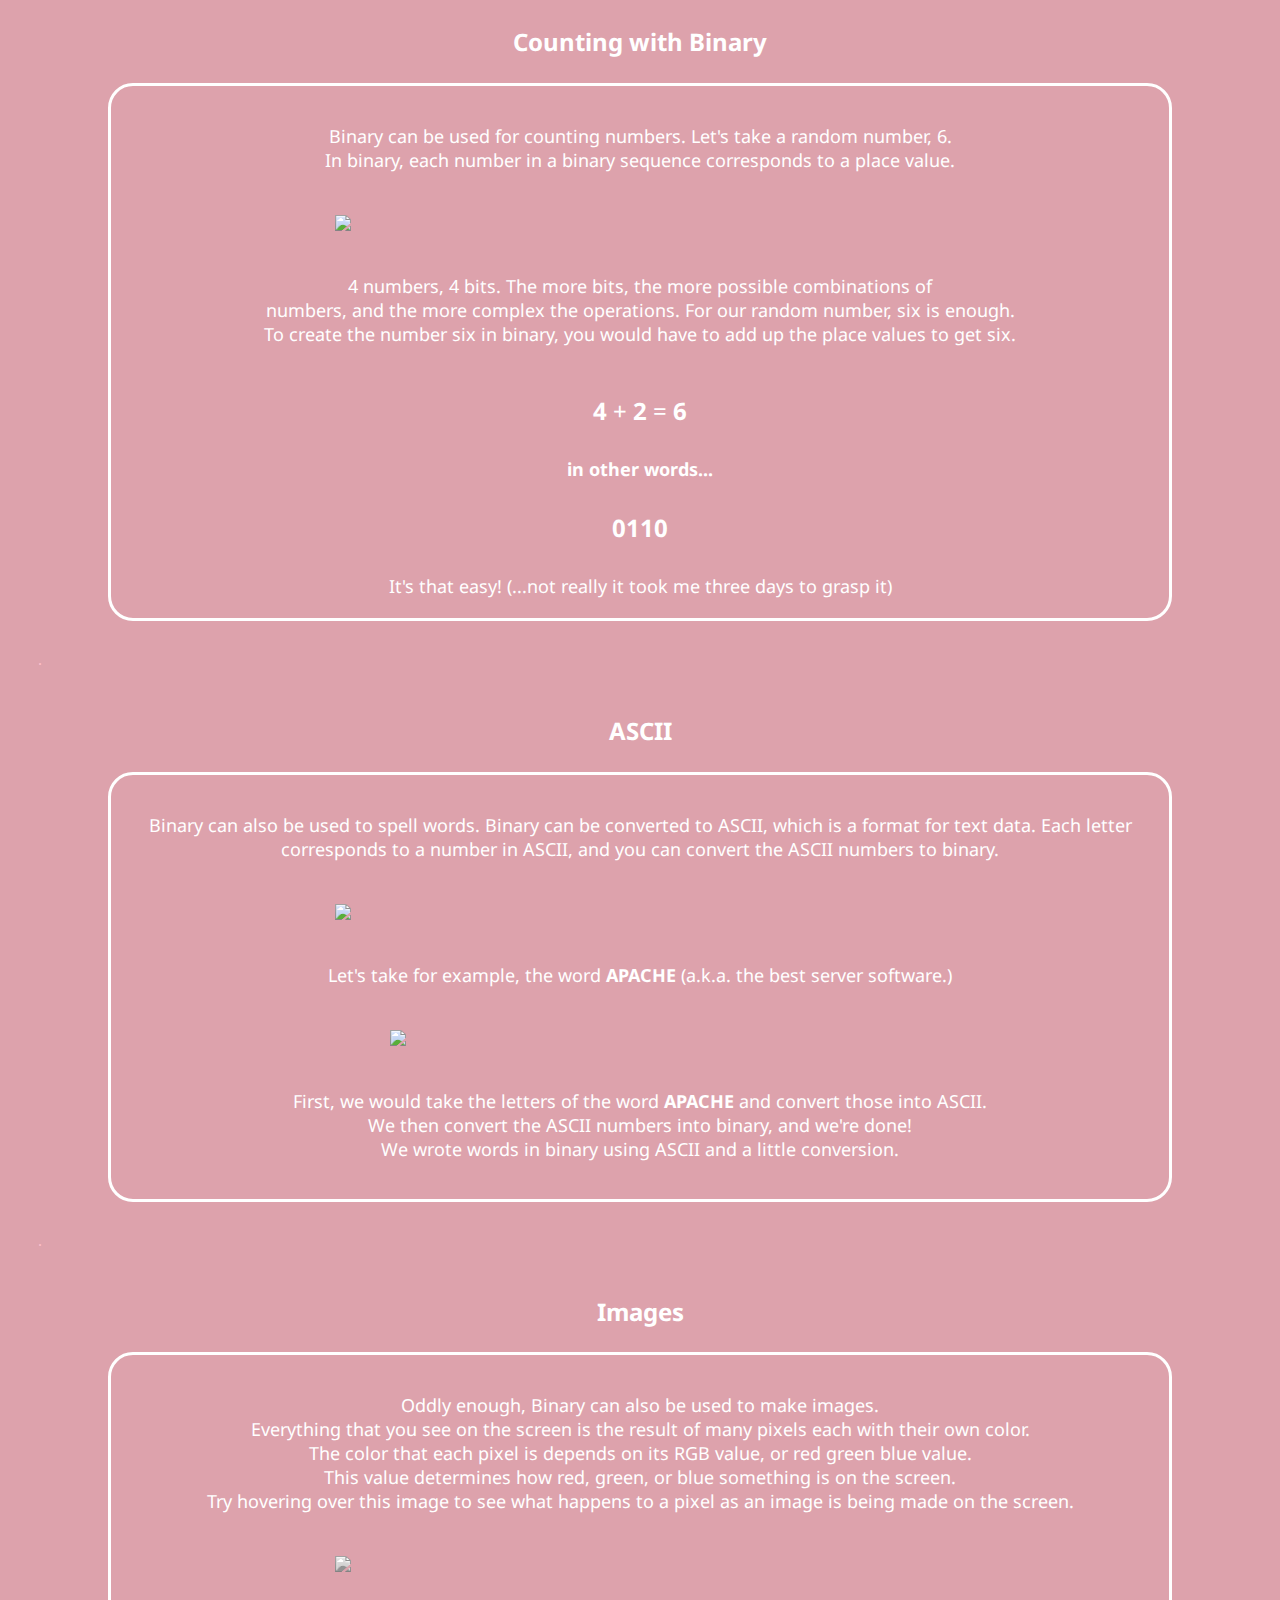
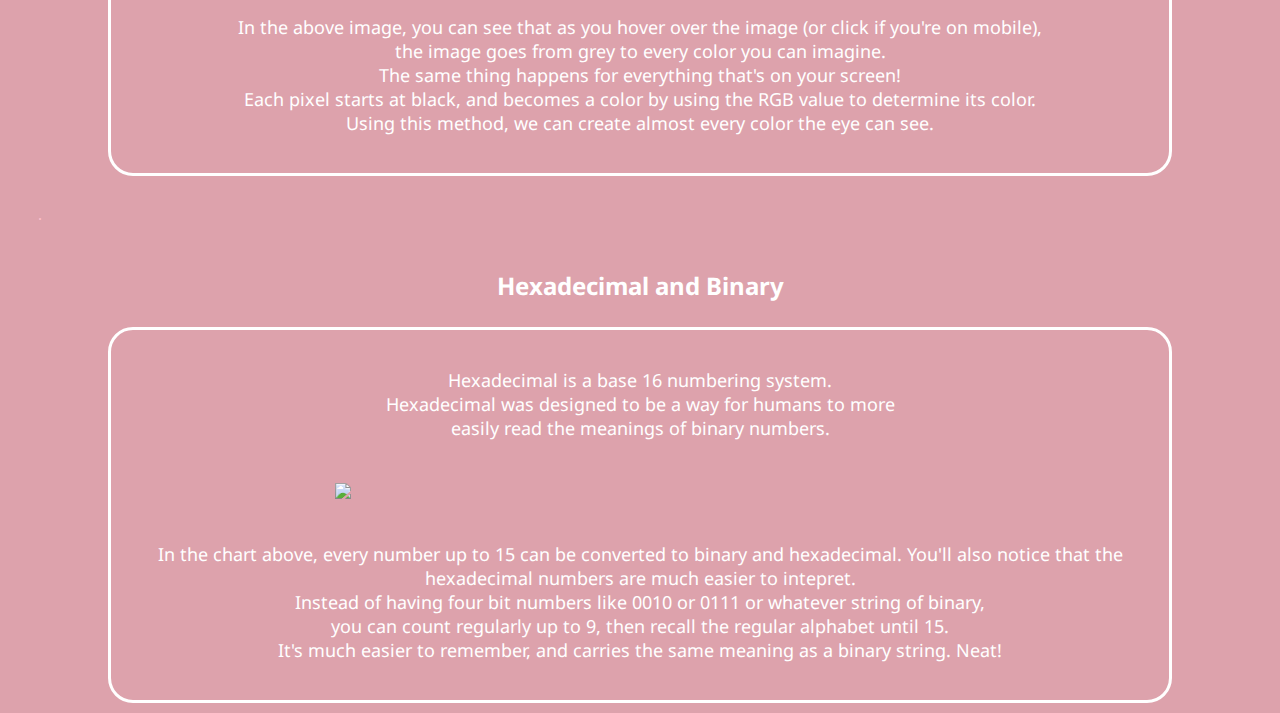
==== index.html @ f8bd1f48 "Initial" ====
<!DOCTYPE html>
<html lang="en">

<head>
    <meta charset="UTF-8">
    <meta name="viewport" content="width=device-width, initial-scale=1.0">
    <title>Binary: Potential Uses</title>
    <link rel="stylesheet" href="main.css">
    <style>
    </style>
</head>

<body>
    <h2>Counting with Binary</h2>
    <div class='border'>
        <div class='text'>
            <p> Binary can be used for counting numbers. Let's take a random number, 6. <br>In binary, each number in a binary sequence corresponds to a place value. </p>
        </div>
        <img src="https://images.spiritualsworld.xyz/r/DQODFo.png" class="centerd" id='terminal'>
        <div class='text'>
            <p> 4 numbers, 4 bits. The more bits, the more possible combinations of <br>numbers, and the more complex the operations. For our random number, six is enough.<br> To create the number six in binary, you would have to add up the place values to get six. </p>
        </div>
        <div class='gianttext'>
            <b>4</b> + <b>2</b> = <b>6</b>
        </div>
        <div class='text'>
            <b>in other words...</b>
        </div>
        <div class='gianttext'>
            <b>0110</b>
        </div>
        <div class='text'> It's that easy! (...not really it took me three days to grasp it) </div>
    </div>
    <div class='lazyspacing'> . </div>
    <h2>ASCII</h2>
    <div class='border'>
        <div class='text'>
            <p> Binary can also be used to spell words. Binary can be converted to ASCII, which is a format for text data. Each letter corresponds to a number in ASCII, and you can convert the ASCII numbers to binary. </p>
            <img src="http://images.spiritualsworld.xyz/u/‌‌‌‌⁠​" class="centerd">
            <div class='text'>
                <p> Let's take for example, the word <b>APACHE</b> (a.k.a. the best server software.) </p>
            </div>
            <img src='http://images.spiritualsworld.xyz/u/Jmns03.jpeg' id='frusterating' class='centerd'>
            <div class='text'>
                <p> First, we would take the letters of the word <b>APACHE</b> and convert those into ASCII. <br>We then convert the ASCII numbers into binary, and we're done! <br>We wrote words in binary using ASCII and a little conversion. </p>
            </div>
        </div>
    </div>
    <div class='lazyspacing'> . </div>
    <!--It's actually kind of amazing how many times I make up a good solution that is nowhere
near the right one.-->
    <h2>Images</h2>
    <div class='border'>
        <div id='imagemaking' class='text'>
            <p> Oddly enough, Binary can also be used to make images. <br>Everything that you see on the screen is the result of many pixels each with their own color. <br>The color that each pixel is depends on its RGB value, or red green blue value. <br>This value determines how red, green, or blue something is on the screen. <br>Try hovering over this image to see what happens to a pixel as an image is being made on the screen. </p>
        </div>
        <img src="https://vip-go.shutterstock.com/blog/wp-content/uploads/sites/5/2019/06/RGB-Profile-Color-Wheel.jpg" class="centerd stupid">
        <div class='text'>
            <p> In the above image, you can see that as you hover over the image (or click if you're on mobile), <br>the image goes from grey to every color you can imagine. <br>The same thing happens for everything that's on your screen! <br>Each pixel starts at black, and becomes a color by using the RGB value to determine its color. <br>Using this method, we can create almost every color the eye can see. </p>
        </div>
    </div>
    <div class='lazyspacing'> . </div>
    <h2>Hexadecimal and Binary</h2>
    <div class='border'>
        <div class='text'>
            <p> Hexadecimal is a base 16 numbering system. <br>Hexadecimal was designed to be a way for humans to more <br>easily read the meanings of binary numbers. </p>
        </div>
        <img src='http://images.spiritualsworld.xyz/u/UmCe8T.png' class='centerd'>
        <div class='text'>
            <p> In the chart above, every number up to 15 can be converted to binary and hexadecimal. You'll also notice that the hexadecimal numbers are much easier to intepret. <br>Instead of having four bit numbers like 0010 or 0111 or whatever string of binary, <br>you can count regularly up to 9, then recall the regular alphabet until 15. <br>It's much easier to remember, and carries the same meaning as a binary string. Neat! </p>
        </div>
    </div>
</body>
<!-- 
    HELLO MISTER MANTICORE 
    HELLO PHINEAS FISHER
    HELLO WORLD
    HELLO MR. WEISSMAN
    HELLO PHIL ZIMMERMAN
-->

</html>
---- main.css ----
@import url('https://fonts.googleapis.com/css2?family=Noto+Sans:wght@400;500&display=swap');

body {
    background-color: rgb(221, 162, 172)
}

div {
    margin: 10px;
    padding: 20px;
}

h2 {
    color: white;
    font-family: 'Noto Sans', sans-serif;
    text-align: center;
    padding: 5px
}


.text {
    font-family: 'Noto Sans', sans-serif;
    color: white;
    text-align: center;
    margin: -20px;
    font-size: 18px;
}

.gianttext {
    font-family: 'Noto Sans', sans-serif;
    color: white;
    text-align: center;
    word-break: break-word;
    font-size: 150%;
}

#count:hover {
    background-color: pink;
    transition-duration: 1s;
}

.centerd {
    display: block;
  margin-left: auto;
  margin-right: auto;
  width: 60%;
  padding: 25px;
}

.lazyspacing {
    color: pink;

}

.stupid:hover {
    transtition-duration: 1s;
    filter: grayscale(0%);
}

.stupid {
    filter: grayscale(100%)
}

.border {
    border-style: solid;
    border-color: white;
    border-radius: 25px;
    margin-left: 100px;
    margin-right: 100px;
}

#frusterating {
    width: 500px;
}
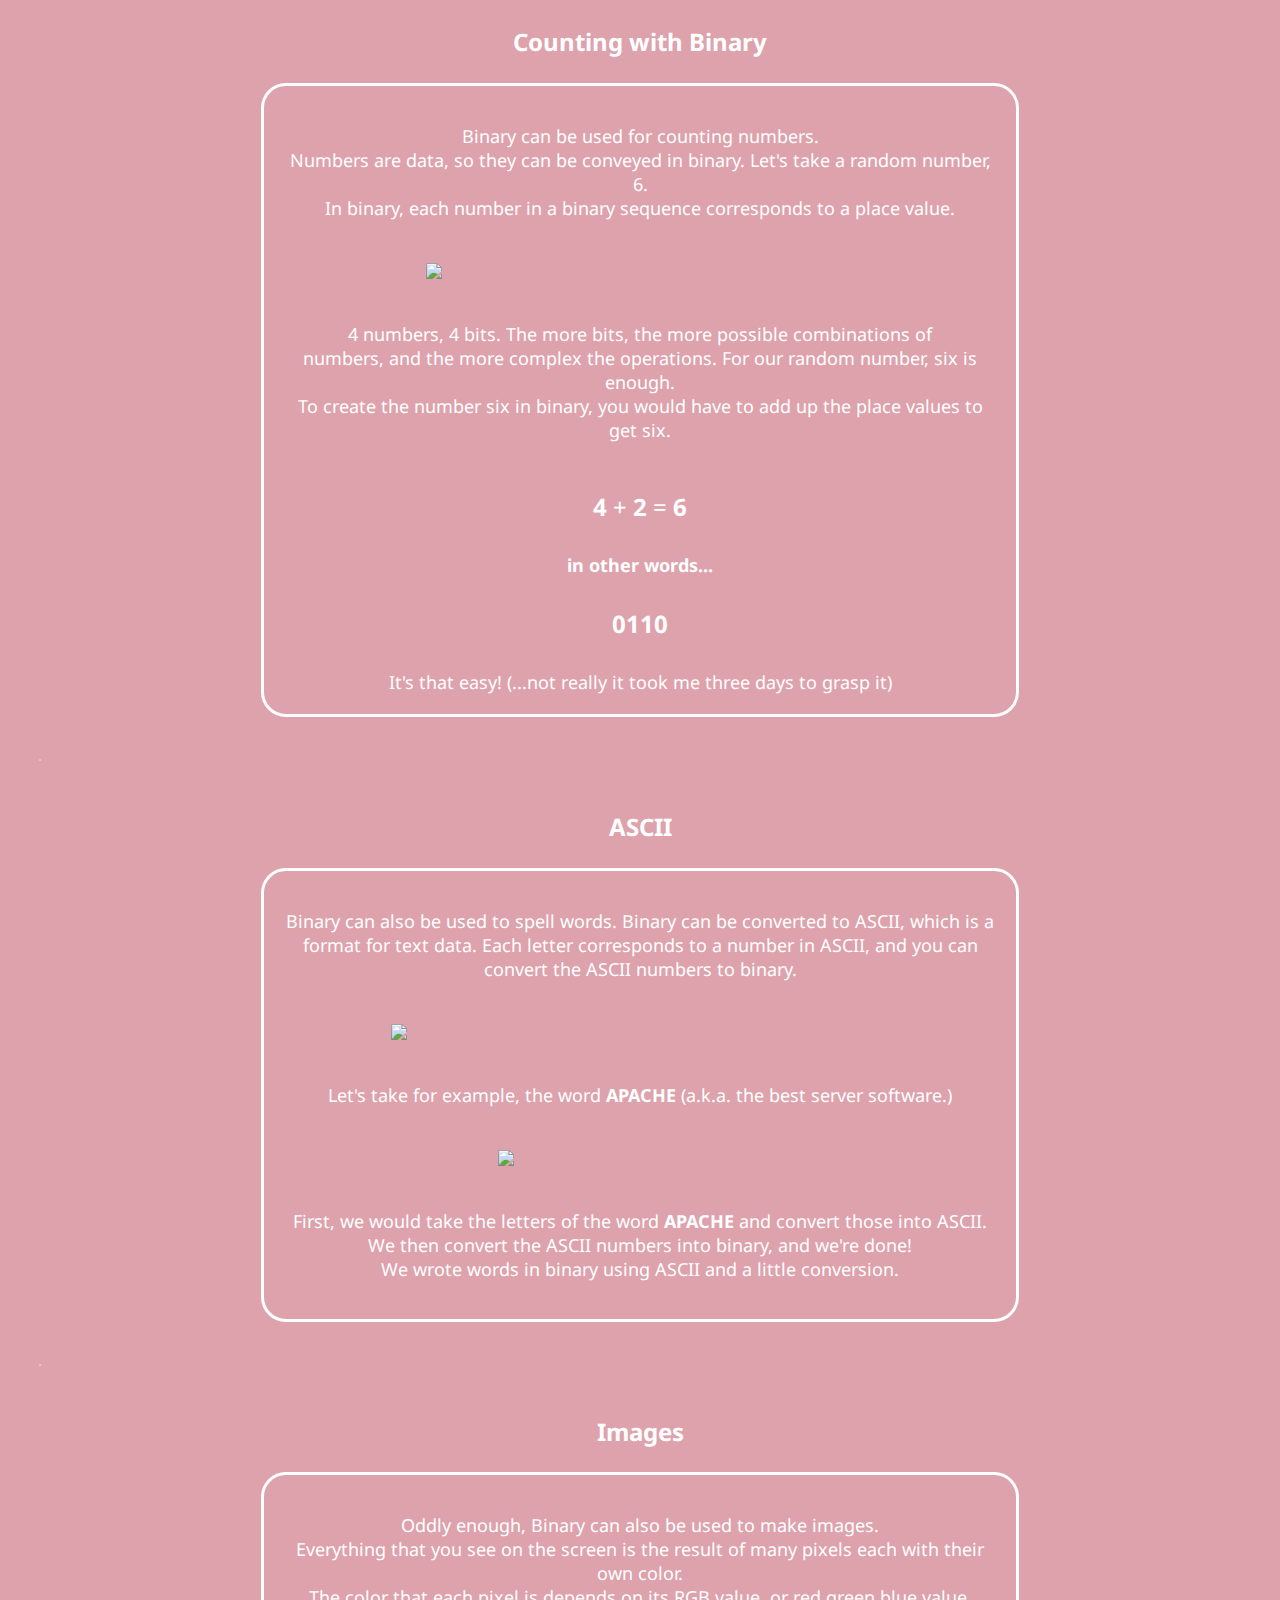
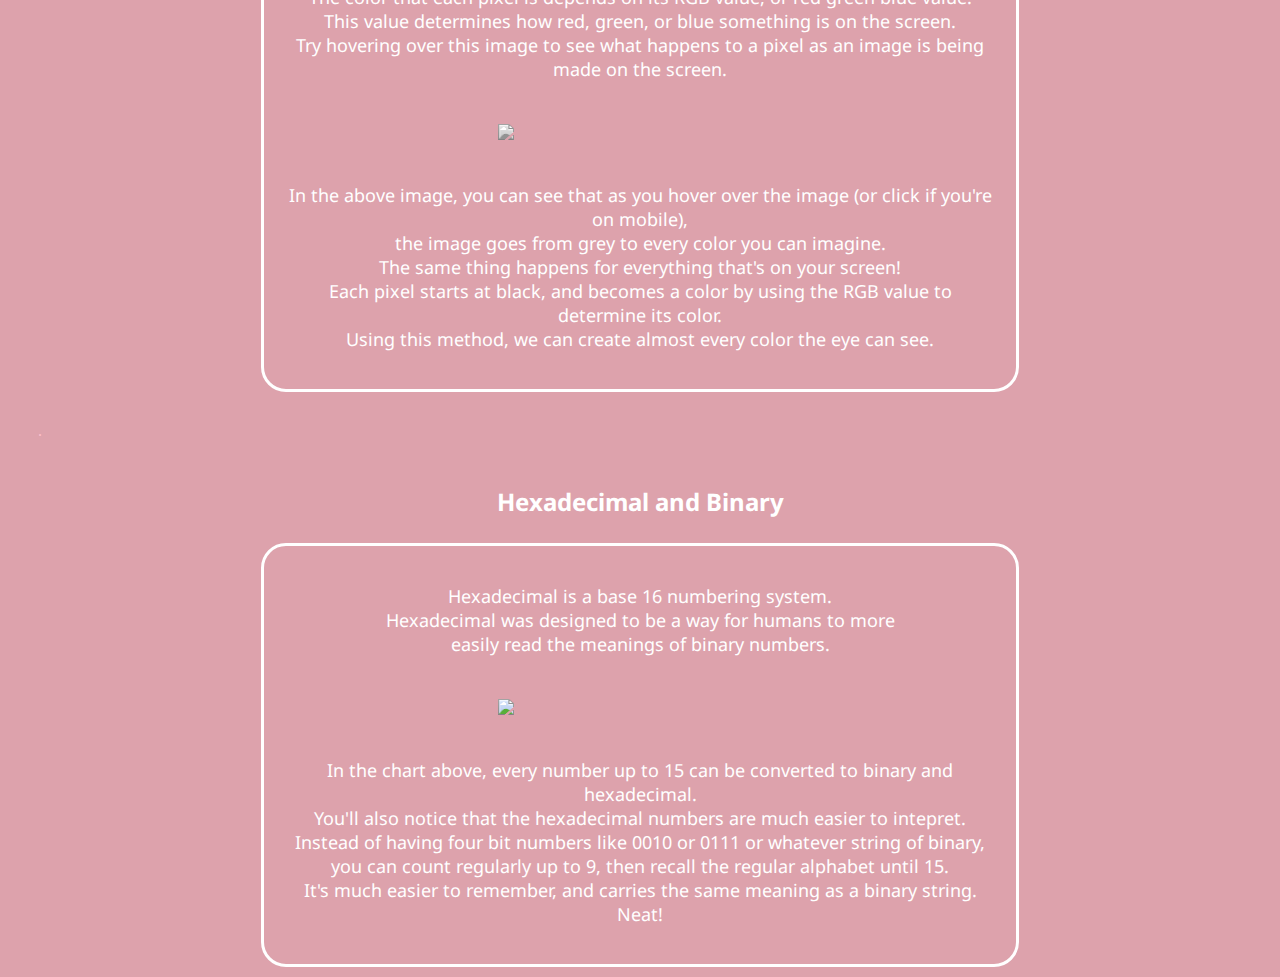
==== commit e3097ecb: "GINSENG STRIP" ====
--- a/index.html
+++ b/index.html
@@ -14,9 +14,9 @@
     <h2>Counting with Binary</h2>
     <div class='border'>
         <div class='text'>
-            <p> Binary can be used for counting numbers. Let's take a random number, 6. <br>In binary, each number in a binary sequence corresponds to a place value. </p>
+            <p> Binary can be used for counting numbers. <br>Numbers are data, so they can be conveyed in binary. Let's take a random number, 6. <br>In binary, each number in a binary sequence corresponds to a place value. </p>
         </div>
-        <img src="https://images.spiritualsworld.xyz/r/DQODFo.png" class="centerd" id='terminal'>
+        <img src="https://images.spiritualsworld.xyz/r/DQODFo.png" class="centerd binaryexample" id='terminal'>
         <div class='text'>
             <p> 4 numbers, 4 bits. The more bits, the more possible combinations of <br>numbers, and the more complex the operations. For our random number, six is enough.<br> To create the number six in binary, you would have to add up the place values to get six. </p>
         </div>
@@ -36,7 +36,7 @@
     <div class='border'>
         <div class='text'>
             <p> Binary can also be used to spell words. Binary can be converted to ASCII, which is a format for text data. Each letter corresponds to a number in ASCII, and you can convert the ASCII numbers to binary. </p>
-            <img src="http://images.spiritualsworld.xyz/u/‌‌‌‌⁠​" class="centerd">
+            <img src="http://images.spiritualsworld.xyz/u/‌‌‌‌⁠​" class="centerd lol">
             <div class='text'>
                 <p> Let's take for example, the word <b>APACHE</b> (a.k.a. the best server software.) </p>
             </div>
@@ -54,7 +54,7 @@
         <div id='imagemaking' class='text'>
             <p> Oddly enough, Binary can also be used to make images. <br>Everything that you see on the screen is the result of many pixels each with their own color. <br>The color that each pixel is depends on its RGB value, or red green blue value. <br>This value determines how red, green, or blue something is on the screen. <br>Try hovering over this image to see what happens to a pixel as an image is being made on the screen. </p>
         </div>
-        <img src="https://vip-go.shutterstock.com/blog/wp-content/uploads/sites/5/2019/06/RGB-Profile-Color-Wheel.jpg" class="centerd stupid">
+        <img src="https://vip-go.shutterstock.com/blog/wp-content/uploads/sites/5/2019/06/RGB-Profile-Color-Wheel.jpg" class="rgbexample stupid">
         <div class='text'>
             <p> In the above image, you can see that as you hover over the image (or click if you're on mobile), <br>the image goes from grey to every color you can imagine. <br>The same thing happens for everything that's on your screen! <br>Each pixel starts at black, and becomes a color by using the RGB value to determine its color. <br>Using this method, we can create almost every color the eye can see. </p>
         </div>
@@ -65,9 +65,9 @@
         <div class='text'>
             <p> Hexadecimal is a base 16 numbering system. <br>Hexadecimal was designed to be a way for humans to more <br>easily read the meanings of binary numbers. </p>
         </div>
-        <img src='http://images.spiritualsworld.xyz/u/UmCe8T.png' class='centerd'>
+        <img src='http://images.spiritualsworld.xyz/u/UmCe8T.png' id='bigpic'>
         <div class='text'>
-            <p> In the chart above, every number up to 15 can be converted to binary and hexadecimal. You'll also notice that the hexadecimal numbers are much easier to intepret. <br>Instead of having four bit numbers like 0010 or 0111 or whatever string of binary, <br>you can count regularly up to 9, then recall the regular alphabet until 15. <br>It's much easier to remember, and carries the same meaning as a binary string. Neat! </p>
+            <p> In the chart above, every number up to 15 can be converted to binary and hexadecimal. <br>You'll also notice that the hexadecimal numbers are much easier to intepret. <br>Instead of having four bit numbers like 0010 or 0111 or whatever string of binary, <br>you can count regularly up to 9, then recall the regular alphabet until 15. <br>It's much easier to remember, and carries the same meaning as a binary string. Neat! </p>
         </div>
     </div>
 </body>
--- a/main.css
+++ b/main.css
@@ -1,4 +1,8 @@
 @import url('https://fonts.googleapis.com/css2?family=Noto+Sans:wght@400;500&display=swap');
+
+.bg {
+    background-color:pink
+}
 
 body {
     background-color: rgb(221, 162, 172)
@@ -13,9 +17,8 @@
     color: white;
     font-family: 'Noto Sans', sans-serif;
     text-align: center;
-    padding: 5px
+    padding: 5px;
 }
-
 
 .text {
     font-family: 'Noto Sans', sans-serif;
@@ -33,22 +36,16 @@
     font-size: 150%;
 }
 
-#count:hover {
-    background-color: pink;
-    transition-duration: 1s;
-}
-
 .centerd {
     display: block;
-  margin-left: auto;
-  margin-right: auto;
-  width: 60%;
-  padding: 25px;
+    margin-left: auto;
+    margin-right: auto;
+    width: 60%;
+    padding: 25px;
 }
 
 .lazyspacing {
     color: pink;
-
 }
 
 .stupid:hover {
@@ -64,11 +61,47 @@
     border-style: solid;
     border-color: white;
     border-radius: 25px;
-    margin-left: 100px;
-    margin-right: 100px;
+    margin-left: 20%;
+    margin-right: 20%;
 }
 
 #frusterating {
-    width: 500px;
+    width: 40%;
 }
 
+#bigpic {
+    display: block;
+    margin-left: auto;
+    margin-right: auto;
+    width: 40%;
+    padding: 25px;
+}
+
+.rgbexample {
+    display: block;
+    margin-left: auto;
+    margin-right: auto;
+    width: 40%;
+    padding: 25px;
+}
+
+.lol {
+    display: block;
+    margin-left: auto;
+    margin-right: auto;
+    width: 70%;
+    padding: 25px;
+}
+
+.binaryexample {
+    display: block;
+    margin-left: auto;
+    margin-right: auto;
+    width: 60%;
+    padding: 25px;
+}
+
+.border:hover {
+    transititon-duration: 1s;
+    background-color: pink
+}